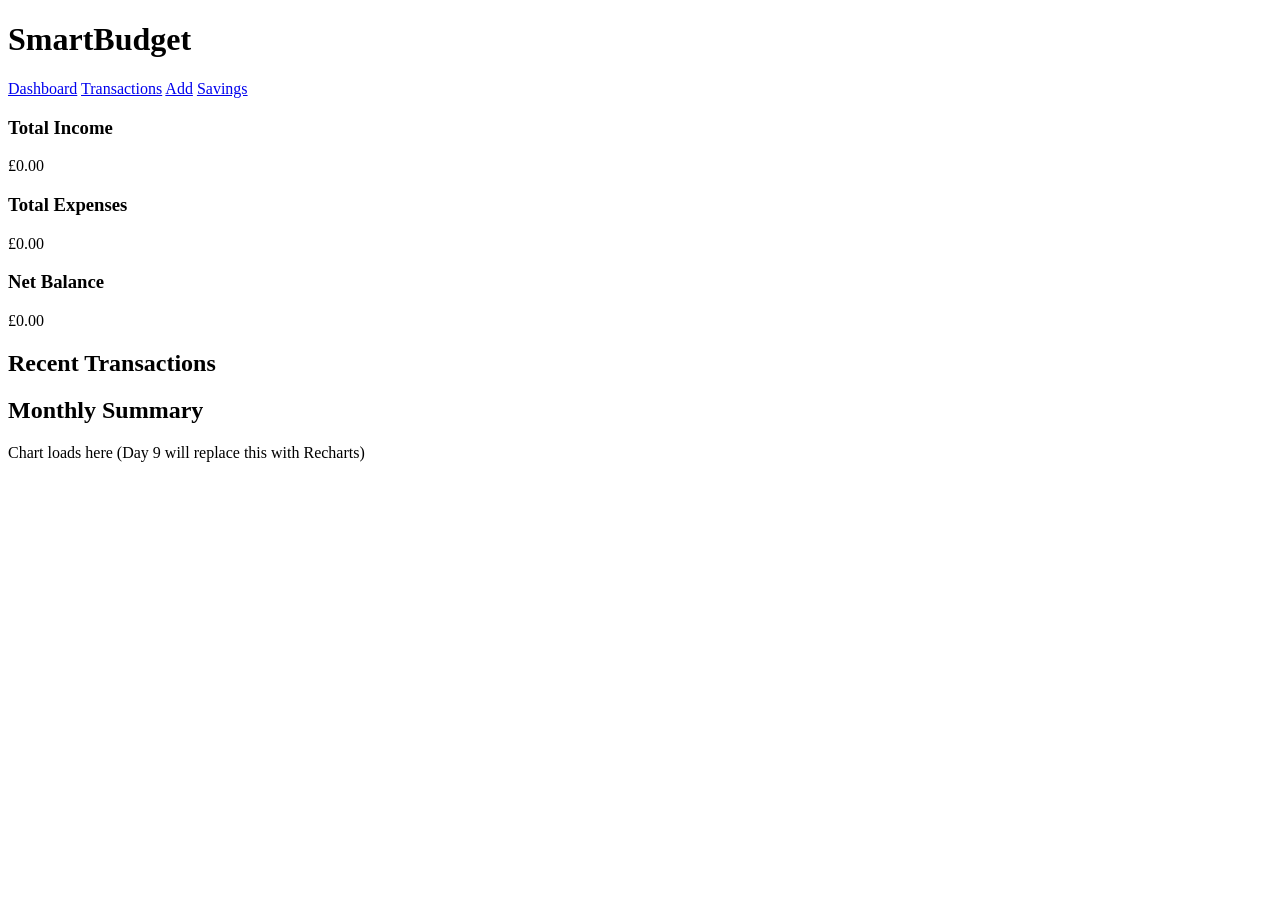
==== frontend-static/index.html @ b319e88c "ticke 69&70" ====
<!DOCTYPE html>
<html lang="en">
<head>
  <meta charset="UTF-8">
  <meta name="viewport" content="width=device-width, initial-scale=1.0">
  <title>SmartBudget — Dashboard</title>
  <link rel="stylesheet" href="style.css">
  <script defer src="app.js"></script>
</head>
<body>
  <header>
    <h1>SmartBudget</h1>
    <nav>
      <a href="index.html"           class="active">Dashboard</a>
      <a href="transactions.html">Transactions</a>
      <a href="add-transaction.html">Add</a>
      <a href="savings.html">Savings</a>
    </nav>
  </header>

  <main>
    <section class="cards" aria-label="Summary">
      <article class="card">
        <h3>Total Income</h3>
        <p class="card-value income"   id="total-income">£0.00</p>
      </article>
      <article class="card">
        <h3>Total Expenses</h3>
        <p class="card-value expense"  id="total-expenses">£0.00</p>
      </article>
      <article class="card">
        <h3>Net Balance</h3>
        <p class="card-value"          id="net-balance">£0.00</p>
      </article>
    </section>

    <section aria-label="Recent transactions">
      <h2>Recent Transactions</h2>
      <ul id="recent-txns"></ul>
    </section>

    <section aria-label="Monthly chart">
      <h2>Monthly Summary</h2>
      <div id="chart-placeholder" class="placeholder">
        Chart loads here (Day 9 will replace this with Recharts)
      </div>
    </section>
  </main>
</body>
</html>
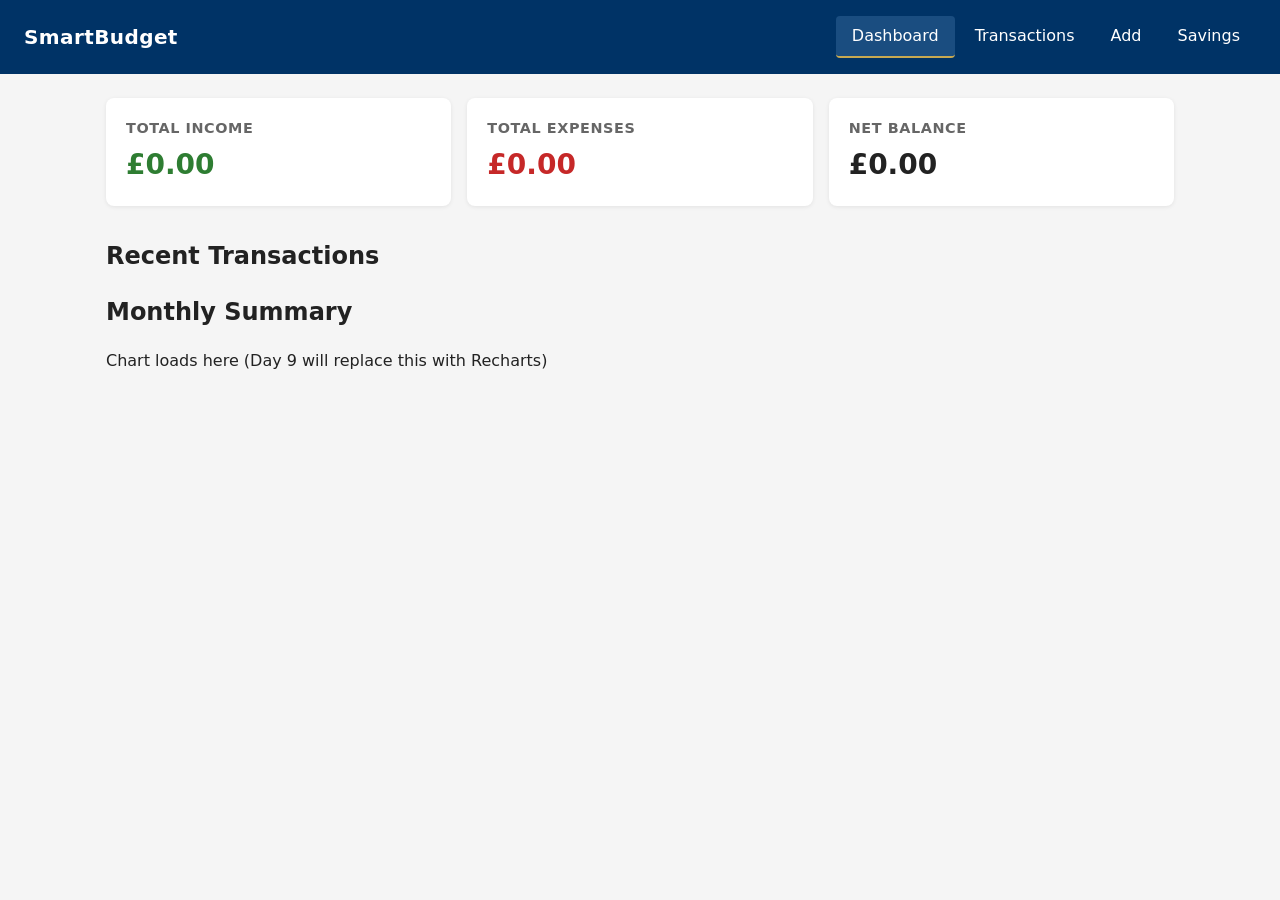
==== commit dcbe4068: "ticket 77-81" ====
--- a/frontend-static/index.html
+++ b/frontend-static/index.html
@@ -46,5 +46,6 @@
       </div>
     </section>
   </main>
+  <script src="app.js" defer></script>
 </body>
 </html>
--- a/frontend-static/style.css
+++ b/frontend-static/style.css
@@ -0,0 +1,123 @@
+/* ─────────────────────────────────────────────────────────
+   SmartBudget — base stylesheet
+   ───────────────────────────────────────────────────────── */
+
+   :root {
+    --db-blue:        #003366;
+    --db-blue-light:  #1a4d80;
+    --db-gold:        #C8A951;
+    --income:         #2e7d32;
+    --expense:        #c62828;
+    --bg:             #f5f5f5;
+    --card-bg:        #ffffff;
+    --text:           #222;
+    --muted:          #666;
+    --radius:         8px;
+    --shadow:         0 1px 4px rgba(0,0,0,.08);
+  }
+  
+  * { box-sizing: border-box; }
+  html, body { margin: 0; padding: 0; }
+  body {
+    font-family: system-ui, -apple-system, "Segoe UI", Roboto, sans-serif;
+    background: var(--bg);
+    color: var(--text);
+    line-height: 1.5;
+  }
+  
+  main {
+    max-width: 1100px;
+    margin: 1.5rem auto;
+    padding: 0 1rem;
+  }
+  
+  h1, h2, h3 { margin-top: 0; }
+  
+  /* ─── Dashboard cards ───────────────────────────────────── */
+  .cards {
+    display: grid;
+    grid-template-columns: repeat(3, 1fr);
+    gap: 1rem;
+    margin-bottom: 2rem;
+  }
+  .card {
+    background: var(--card-bg);
+    padding: 1.25rem;
+    border-radius: var(--radius);
+    box-shadow: var(--shadow);
+  }
+  .card h3 { font-size: .9rem; color: var(--muted); text-transform: uppercase;
+             letter-spacing: .04em; margin-bottom: .25rem; }
+  .card-value { font-size: 1.75rem; font-weight: 600; margin: 0; }
+  .card-value.income  { color: var(--income); }
+  .card-value.expense { color: var(--expense); }
+  
+  /* ─── Responsive breakpoints ────────────────────────────── */
+  @media (max-width: 768px) {
+    .cards { grid-template-columns: 1fr; }
+    main { margin-top: 1rem; }
+  }
+  
+  /* ─── Header & navigation ──────────────────────────────── */
+header {
+    background: var(--db-blue);
+    color: #fff;
+    padding: 1rem 1.5rem;
+    display: flex;
+    flex-wrap: wrap;
+    justify-content: space-between;
+    align-items: center;
+  }
+  header h1 {
+    margin: 0;
+    font-size: 1.25rem;
+    letter-spacing: .02em;
+  }
+  
+  nav {
+    display: flex;
+    flex-wrap: wrap;
+    gap: .25rem;
+  }
+  nav a {
+    color: #fff;
+    text-decoration: none;
+    padding: .5rem 1rem;
+    border-radius: 4px;
+    font-weight: 500;
+    transition: background .15s, border-color .15s;
+  }
+  nav a:hover {
+    background: var(--db-blue-light);
+  }
+  nav a.active {
+    background: var(--db-blue-light);
+    border-bottom: 2px solid var(--db-gold);
+  }
+  nav a:focus-visible {
+    outline: 2px solid #fff;
+    outline-offset: 2px;
+  }
+  
+  @media (max-width: 480px) {
+    header { flex-direction: column; align-items: flex-start; }
+    nav    { width: 100%; }
+    nav a  { flex: 1; text-align: center; }
+  }
+
+  /* style.css — add near the bottom */
+#loading {
+  display: flex;
+  justify-content: center;
+  padding: 2rem;
+}
+#loading .spinner {
+  width: 32px; height: 32px;
+  border: 4px solid #eee;
+  border-top-color: var(--db-blue);
+  border-radius: 50%;
+  animation: spin .9s linear infinite;
+}
+@keyframes spin {
+  to { transform: rotate(360deg); }
+}
